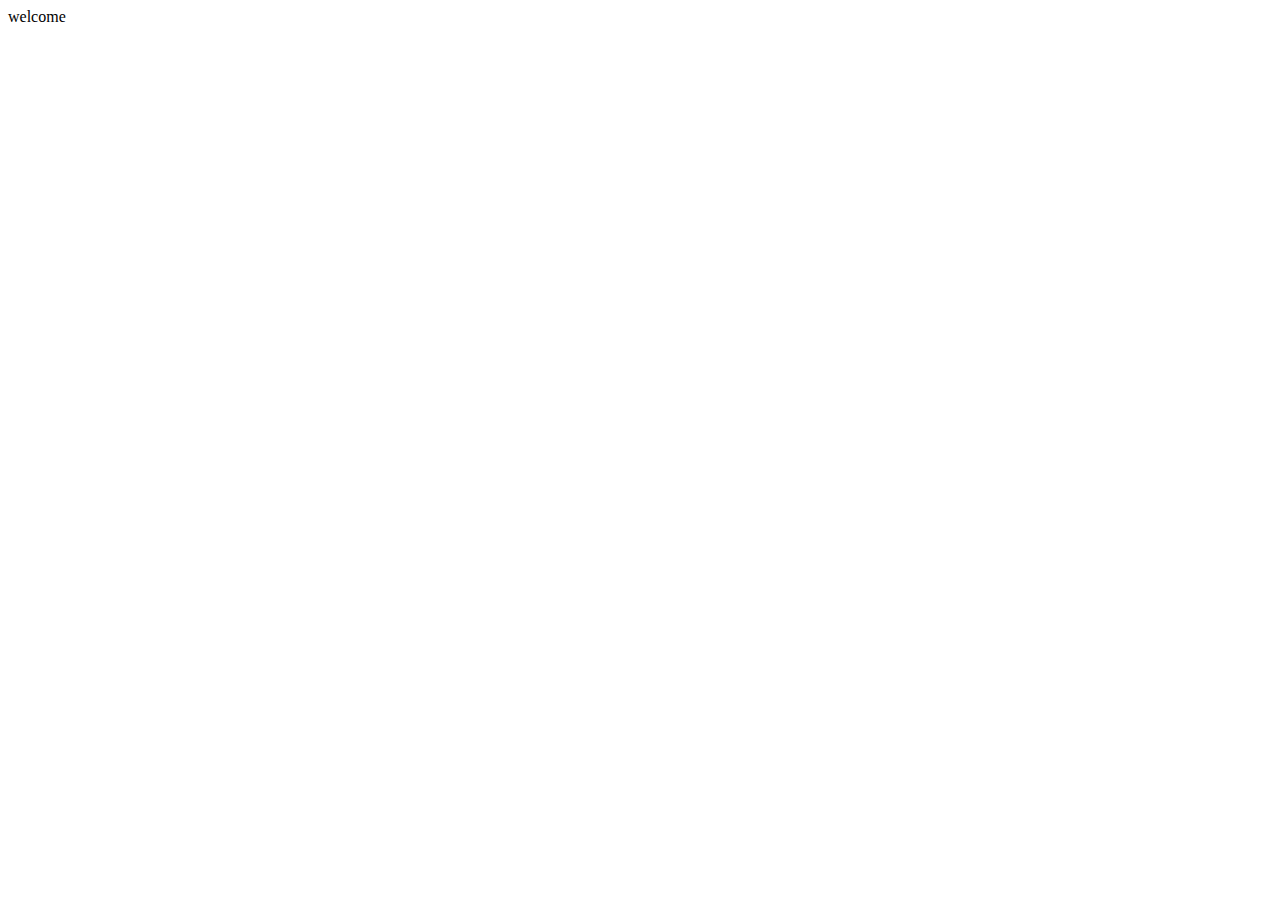
==== index.html @ d986e3f2 "first commit" ====
<!DOCTYPE html>
<html lang="en">
<head>
    <meta charset="UTF-8">
    <meta name="viewport" content="width=device-width, initial-scale=1.0">
    <meta http-equiv="X-UA-Compatible" content="ie=edge">
    <title>Harish Mukkara</title>
</head>
<body>
    welcome
</body>
</html>
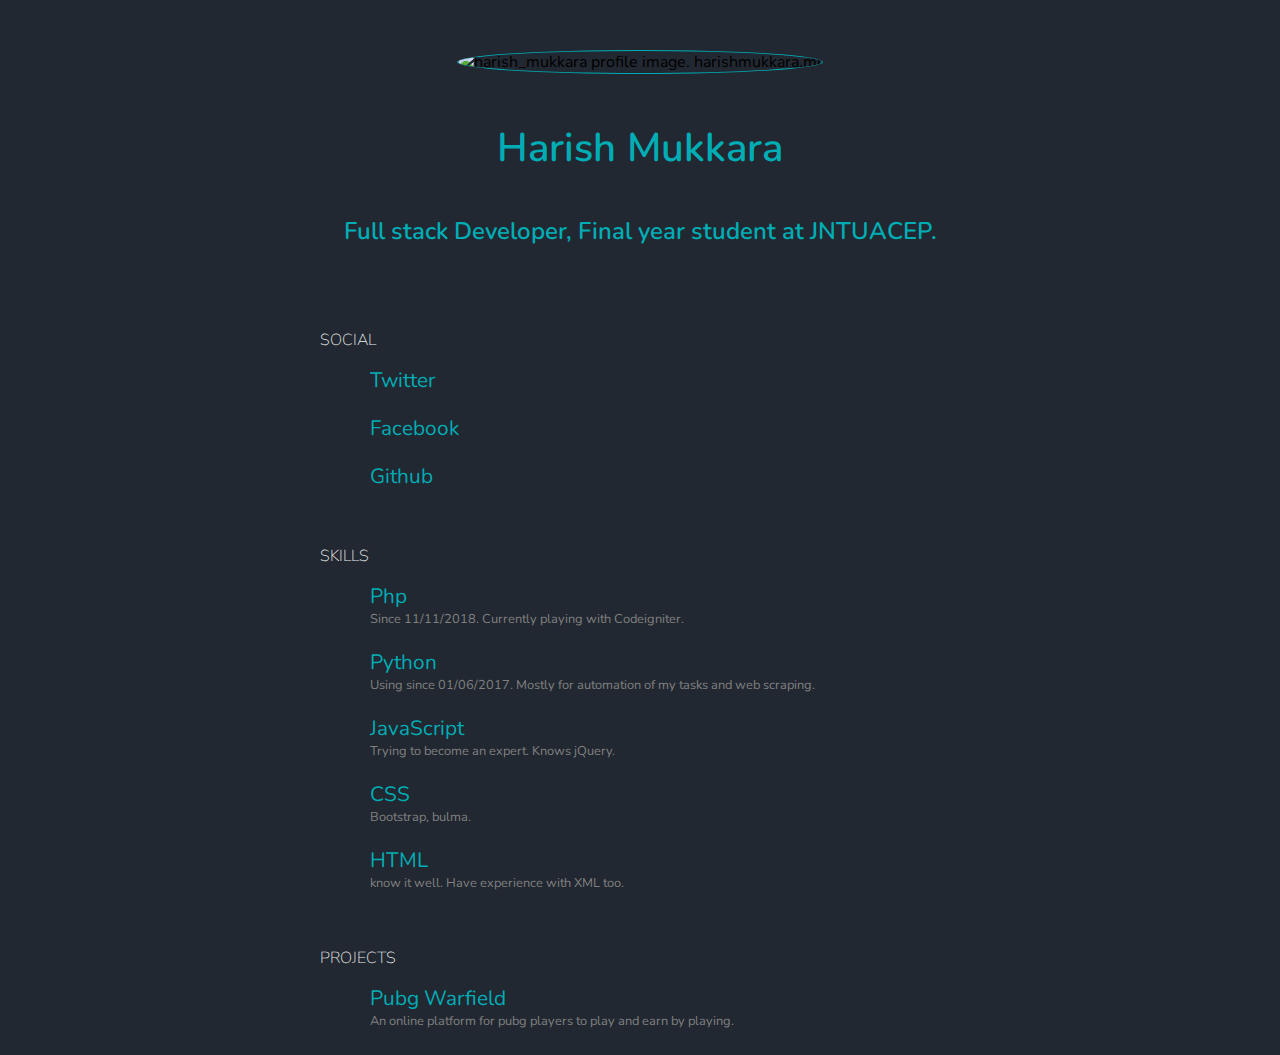
==== commit 7b329ae6: "second version of site. written styles using Sass" ====
--- a/index.html
+++ b/index.html
@@ -1,12 +1,218 @@
 <!DOCTYPE html>
 <html lang="en">
+
 <head>
     <meta charset="UTF-8">
     <meta name="viewport" content="width=device-width, initial-scale=1.0">
     <meta http-equiv="X-UA-Compatible" content="ie=edge">
     <title>Harish Mukkara</title>
+    <link rel="stylesheet" href="css/style.css">
+    <link rel="stylesheet" href="https://use.fontawesome.com/releases/v5.8.2/css/all.css"
+        integrity="sha384-oS3vJWv+0UjzBfQzYUhtDYW+Pj2yciDJxpsK1OYPAYjqT085Qq/1cq5FLXAZQ7Ay" crossorigin="anonymous">
+    <!-- <link rel="stylesheet" href="css/debug.css"> -->
 </head>
+
 <body>
-    welcome
+    <div class="hero">
+        <div class="proimage">
+            <img src="assets/harish_mukkara.jpg" width="150px" height="150px"
+                alt="harish_mukkara profile image. harishmukkara.ml">
+        </div>
+
+        <div class="center">
+            <h1>Harish Mukkara</h1>
+            <h4>Full stack Developer, Final year student at JNTUACEP.</h4>
+        </div>
+        <!-- social card -->
+        <div class="card">
+            <span class="card-title">Social</span>
+
+            <!-- tiwtter  -->
+            <div class="card-item">
+
+                <div class="item-icon twitter">
+                    <i class="fab fa-twitter-square fa-2x"></i>
+                </div>
+
+                <div class="item-body">
+                    <div class="item-head">
+                        <a href="https://twitter.com/HariMukkara"> Twitter </a>
+                    </div>
+
+                    <!-- <div class="item-description">
+                        item item-description of the head
+                    </div> -->
+                </div>
+            </div>
+
+            <!-- facebook  -->
+            <div class="card-item">
+
+                <div class="item-icon facebook">
+                    <i class="fab fa-facebook-square fa-2x"></i>
+                </div>
+
+                <div class="item-body">
+                    <div class="item-head">
+                        <a href="https://www.facebook.com/mukkara.harish.1"> Facebook </a>
+                    </div>
+
+                    <!-- <div class="item-description">
+                        item item-description of the head
+                    </div> -->
+                </div>
+            </div>
+
+            <!-- Github  -->
+            <div class="card-item">
+
+                <div class="item-icon twitter">
+                    <i class="fab fa-github-square fa-2x"></i>
+                </div>
+
+                <div class="item-body">
+                    <div class="item-head">
+                        <a href="https://github.com/hy505"> Github </a>
+                    </div>
+
+                    <!-- <div class="item-description">
+                        item item-description of the head
+                    </div> -->
+                </div>
+            </div>
+        </div>
+
+        <!-- skill card -->
+        <div class="card">
+            <span class="card-title">
+                skills
+            </span>
+
+            <!-- php  -->
+            <div class="card-item">
+
+                <div class="item-icon php">
+                    <i class="fab fa-php fa-2x"></i>
+                </div>
+                <div class="item-body">
+                    <div class="item-head">
+                        <a href="https://github.com/hy505?utf8=%E2%9C%93&tab=repositories&q=&type=&language=php"> Php
+                        </a>
+                    </div>
+
+                    <div class="item-description">
+                        Since 11/11/2018. Currently playing with Codeigniter.
+                    </div>
+                </div>
+            </div>
+
+            <!-- python  -->
+            <div class="card-item">
+
+                <div class="item-icon python">
+                    <i class="fab fa-python fa-2x"></i>
+                </div>
+                <div class="item-body">
+                    <div class="item-head">
+                        <a href="https://github.com/hy505?utf8=%E2%9C%93&tab=repositories&q=&type=&language=python">
+                            Python
+                        </a>
+                    </div>
+
+                    <div class="item-description">
+                        Using since 01/06/2017. Mostly for automation of my tasks and web scraping.
+                    </div>
+                </div>
+            </div>
+
+            <!-- javascript  -->
+            <div class="card-item">
+
+                <div class="item-icon javascript">
+                    <i class="fab fa-js-square fa-2x"></i>
+                </div>
+                <div class="item-body">
+                    <div class="item-head">
+                        <a href="https://github.com/hy505?utf8=✓&tab=repositories&q=&type=&language=javscript">
+                            JavaScript
+                        </a>
+                    </div>
+
+                    <div class="item-description">
+                        Trying to become an expert. Knows jQuery.
+                    </div>
+                </div>
+            </div>
+
+            <!-- css  -->
+            <div class="card-item">
+
+                <div class="item-icon css">
+                    <i class="fab fa-css3-alt fa-2x"></i>
+                </div>
+                <div class="item-body">
+                    <div class="item-head">
+                        <a href="https://github.com/hy505?utf8=✓&tab=repositories&q=&type=&language=css">
+                            CSS
+                        </a>
+                    </div>
+
+                    <div class="item-description">
+                        Bootstrap, bulma.
+                    </div>
+                </div>
+            </div>
+
+            <!-- html  -->
+            <div class="card-item">
+
+                <div class="item-icon html">
+                    <i class="fab fa-html5 fa-2x"></i>
+                </div>
+                <div class="item-body">
+                    <div class="item-head">
+                        <a href="https://github.com/hy505?utf8=✓&tab=repositories&q=&type=&language=html">
+                            HTML
+                        </a>
+                    </div>
+
+                    <div class="item-description">
+                        know it well. Have experience with XML too.
+                    </div>
+                </div>
+            </div>
+
+
+        </div>
+
+        <!-- projects card -->
+        <div class="card">
+            <span class="card-title">
+                Projects
+            </span>
+
+            <!-- pubgwarfield  -->
+            <div class="card-item">
+
+                <div class="item-icon">
+                    <i class="fas fa-gamepad fa-2x"></i>
+                </div>
+                <div class="item-body">
+                    <div class="item-head">
+                        <a href="https://pubgwarfield.in"> Pubg Warfield
+                        </a>
+                    </div>
+
+                    <div class="item-description">
+                        An online platform for pubg players to play and earn by playing.
+                    </div>
+                </div>
+            </div>
+
+        </div>
+
+    </div>
+    </div>
 </body>
+
 </html>--- a/css/style.css
+++ b/css/style.css
@@ -0,0 +1,173 @@
+@import url("https://fonts.googleapis.com/css?family=Nunito:300,400,600");
+body {
+  margin: 0;
+  font-family: Nunito, monospace;
+  background-color: #222831;
+}
+
+a {
+  text-decoration: none;
+  color: inherit;
+}
+
+.hero {
+  display: -webkit-box;
+  display: -ms-flexbox;
+  display: flex;
+  padding-top: 50px;
+  -webkit-box-orient: vertical;
+  -webkit-box-direction: normal;
+      -ms-flex-direction: column;
+          flex-direction: column;
+}
+
+.hero .proimage {
+  text-align: center;
+}
+
+.hero .proimage img {
+  border: 1px solid #00adb5;
+  border-radius: 50%;
+}
+
+.center {
+  text-align: center;
+}
+
+.center h1,
+.center h4 {
+  padding: 20px 30px;
+  font-weight: 600;
+  color: #00adb5;
+}
+
+.center h1 {
+  font-size: 2.5rem;
+  margin-bottom: 0;
+}
+
+@media (max-width: 767px) {
+  .center h1 {
+    font-size: 2rem;
+  }
+}
+
+.center h4 {
+  margin-top: 0;
+  font-size: 1.5rem;
+}
+
+@media (max-width: 767px) {
+  .center h4 {
+    font-size: 1.2rem;
+  }
+}
+
+.card {
+  width: 75%;
+  margin: auto;
+  margin-top: 20px;
+  padding: 10px 20px;
+  display: -webkit-box;
+  display: -ms-flexbox;
+  display: flex;
+  -webkit-box-orient: vertical;
+  -webkit-box-direction: normal;
+      -ms-flex-direction: column;
+          flex-direction: column;
+}
+
+@media (min-width: 1024px) {
+  .card {
+    width: 50%;
+  }
+}
+
+.card .card-title {
+  text-transform: uppercase;
+  color: #eeeeee;
+  font-weight: 100;
+  margin-bottom: 10px;
+}
+
+.card .card-item {
+  margin-top: 5px;
+  margin-bottom: 15px;
+  display: -webkit-box;
+  display: -ms-flexbox;
+  display: flex;
+  -webkit-box-align: center;
+      -ms-flex-align: center;
+          align-items: center;
+}
+
+.card .card-item .item-icon {
+  font-size: 1.2rem;
+  width: 40px;
+  color: #00adb5;
+}
+
+.card .card-item .item-body {
+  padding-left: 10px;
+}
+
+.card .card-item .item-body .item-head {
+  font-size: 1.3rem;
+  color: #00adb5;
+}
+
+@media (max-width: 767px) {
+  .card .card-item .item-body .item-head {
+    font-size: 1.1rem;
+  }
+}
+
+.card .card-item .item-body .item-description {
+  color: #808080;
+  font-size: 0.8rem;
+}
+
+@media (max-width: 767px) {
+  .card .card-item .item-body .item-description {
+    font-size: .75rem;
+  }
+}
+
+.card .card-item .twitter {
+  color: #38A1F3;
+}
+
+.card .card-item .facebook {
+  color: #3B5998;
+}
+
+.card .card-item .github {
+  color: #38A1F3;
+}
+
+.card .card-item .php {
+  color: #666699;
+  font-size: 1rem;
+}
+
+.card .card-item .python {
+  color: #666699;
+  font-size: 1.5rem;
+}
+
+.card .card-item .javascript {
+  color: #F5DE19;
+}
+
+.card .card-item .css {
+  color: #0070B7;
+}
+
+.card .card-item .html {
+  color: #E44D26;
+}
+
+.card .card-item .fa-gamepad {
+  font-size: 2rem;
+}
+/*# sourceMappingURL=style.css.map */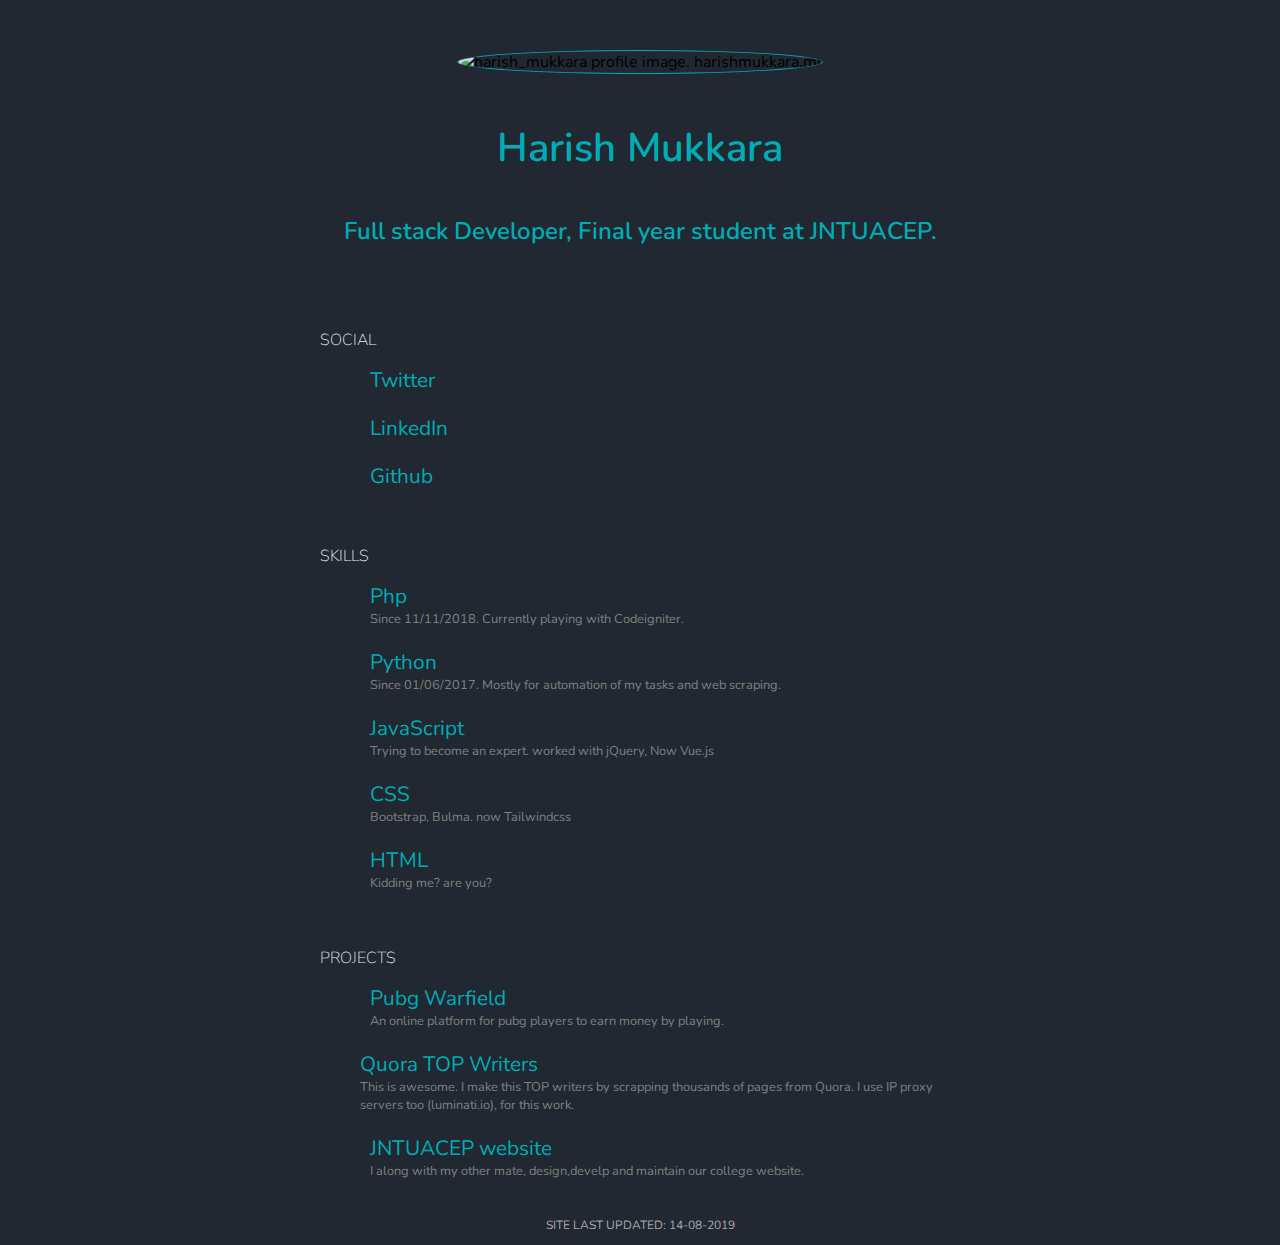
==== commit 0bfef224: "added date in the end of the file" ====
--- a/index.html
+++ b/index.html
@@ -45,16 +45,16 @@
                 </div>
             </div>
 
-            <!-- facebook  -->
+            <!-- linkedin  -->
             <div class="card-item">
 
                 <div class="item-icon facebook">
-                    <i class="fab fa-facebook-square fa-2x"></i>
-                </div>
-
-                <div class="item-body">
-                    <div class="item-head">
-                        <a href="https://www.facebook.com/mukkara.harish.1"> Facebook </a>
+                    <i class="fab fa-linkedin fa-2x"></i>
+                </div>
+
+                <div class="item-body">
+                    <div class="item-head">
+                        <a href="https://www.linkedin.com/in/harishmukkara/"> LinkedIn </a>
                     </div>
 
                     <!-- <div class="item-description">
@@ -120,7 +120,7 @@
                     </div>
 
                     <div class="item-description">
-                        Using since 01/06/2017. Mostly for automation of my tasks and web scraping.
+                        Since 01/06/2017. Mostly for automation of my tasks and web scraping.
                     </div>
                 </div>
             </div>
@@ -139,7 +139,7 @@
                     </div>
 
                     <div class="item-description">
-                        Trying to become an expert. Knows jQuery.
+                        Trying to become an expert. worked with jQuery, Now Vue.js
                     </div>
                 </div>
             </div>
@@ -158,7 +158,7 @@
                     </div>
 
                     <div class="item-description">
-                        Bootstrap, bulma.
+                        Bootstrap, Bulma. now Tailwindcss
                     </div>
                 </div>
             </div>
@@ -177,7 +177,7 @@
                     </div>
 
                     <div class="item-description">
-                        know it well. Have experience with XML too.
+                        Kidding me? are you?
                     </div>
                 </div>
             </div>
@@ -204,14 +204,50 @@
                     </div>
 
                     <div class="item-description">
-                        An online platform for pubg players to play and earn by playing.
-                    </div>
-                </div>
-            </div>
-
+                        An online platform for pubg players to earn money by playing.
+                    </div>
+                </div>
+            </div>
+
+            <div class="card-item">
+
+                <div class="item-icon python">
+                    <i class="fab fa-python fa-2x"></i>
+                </div>
+                <div class="item-body">
+                    <div class="item-head">
+                        <a href="https://www.quora.com/q/vyhvwvrsmrmmhnyb"> Quora TOP Writers
+                        </a>
+                    </div>
+
+                    <div class="item-description">
+                        This is awesome. I make this TOP writers by scrapping thousands of pages from Quora.
+                        I use IP proxy servers too (luminati.io), for this work.
+                    </div>
+                </div>
+            </div>
+            <div class="card-item">
+
+                <div class="item-icon javascript">
+                    <i class="fas fa-university fa-2x"></i>
+                </div>
+                <div class="item-body">
+                    <div class="item-head">
+                        <a href="https://www.quora.com/q/vyhvwvrsmrmmhnyb"> JNTUACEP website
+                        </a>
+                    </div>
+
+                    <div class="item-description">
+                        I along with my other <a href="https://github.com/praneeth14">mate</a>, design,develp and
+                        maintain our college website.
+                    </div>
+                </div>
+            </div>
         </div>
 
     </div>
+    <div style="text-align:center;color:#aaa;font-size: .75rem;text-transform: uppercase;">
+        <p>Site Last updated: 14-08-2019</p>
     </div>
 </body>
 
--- a/css/style.css
+++ b/css/style.css
@@ -105,6 +105,7 @@
   font-size: 1.2rem;
   width: 40px;
   color: #00adb5;
+  text-align: center;
 }
 
 .card .card-item .item-body {
@@ -151,7 +152,7 @@
 }
 
 .card .card-item .python {
-  color: #666699;
+  color: #366F9E;
   font-size: 1.5rem;
 }
 
